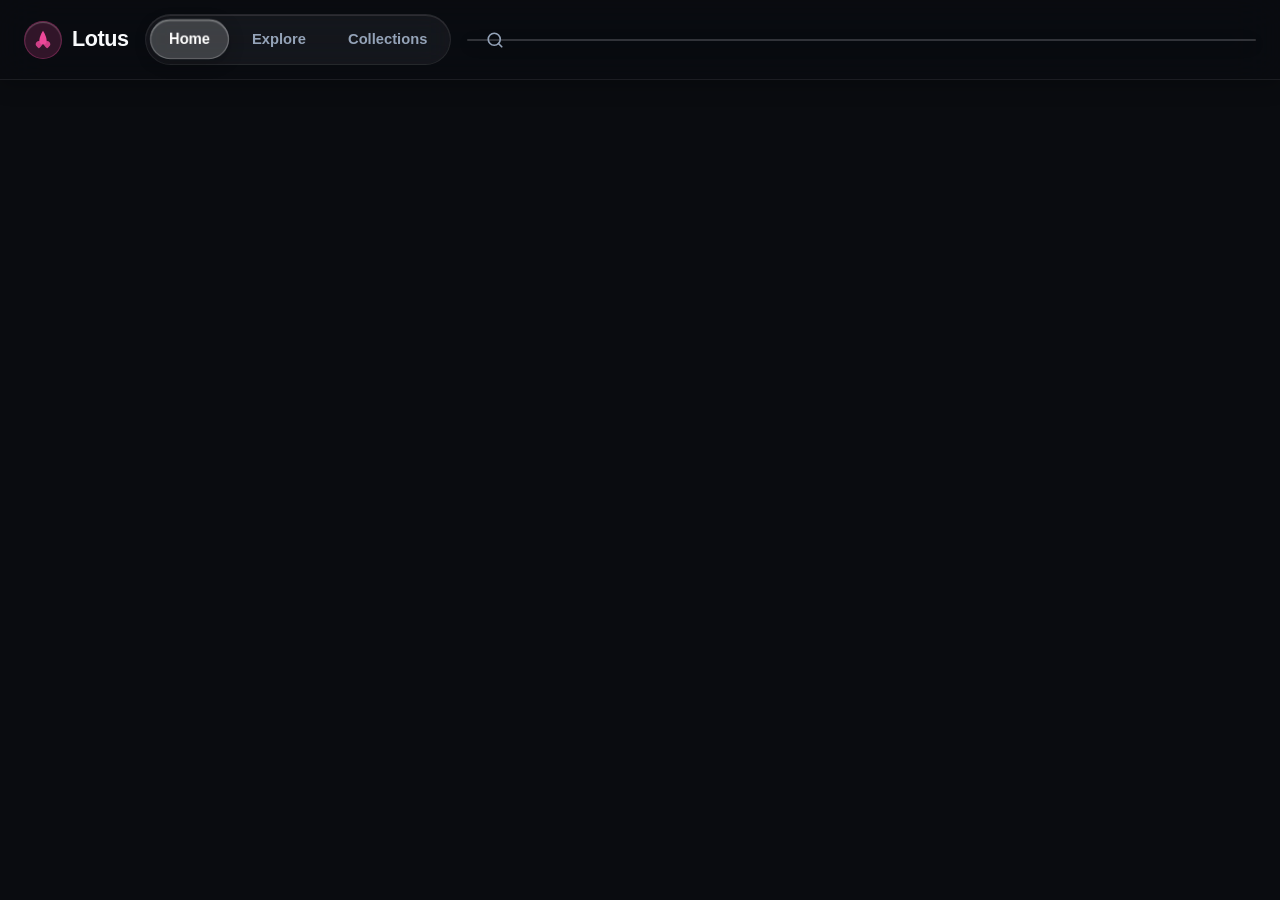
==== index.html @ 2a5dffea "add base HTML markup, head styles, and header navigation" ====
<!DOCTYPE html>
<html lang="en">
<head>
  <meta charset="UTF-8">
  <meta name="viewport" content="width=device-width, initial-scale=1.0">
  <title>Lotus | Discover & Collect Visual Art</title>
  
  <link rel="stylesheet" href="./styles/variables.css">
  <link rel="stylesheet" href="./styles/reset.css">
  <link rel="stylesheet" href="./styles/layout.css">
  <link rel="stylesheet" href="./styles/utilities.css">
  
  <link rel="stylesheet" href="./modules/shared/components/navbar/navbar.component.css">
  <link rel="stylesheet" href="./modules/shared/components/modal/modal.component.css">
  <link rel="stylesheet" href="./modules/shared/components/loader/loader.component.css">
  <link rel="stylesheet" href="./modules/pins/components/pin-card/pin-card.component.css">
  <link rel="stylesheet" href="./modules/pins/components/pin-list/pin-list.component.css">
  <link rel="stylesheet" href="./modules/explore/components/explore-main/explore-main.component.css">
  <link rel="stylesheet" href="./modules/search/components/search-bar/search-bar.component.css">
  <link rel="stylesheet" href="./modules/search/components/tag-filter/tag-filter.component.css">

  <link rel="icon" type="image/svg+xml" href="data:image/svg+xml,%3Csvg xmlns='http://www.w3.org/2000/svg' viewBox='0 0 24 24' fill='%23ec4899'%3E%3Cpath d='M12 2C12 2 8 8 8 13C8 15.2091 9.79086 17 12 17C14.2091 17 16 15.2091 16 13C16 8 12 2 12 2Z'/%3E%3Cpath d='M7.5 13C5.567 13 4 14.567 4 16.5C4 18.433 7.5 21 7.5 21C7.5 21 11 18.433 11 16.5C11 14.567 9.433 13 7.5 13Z' fill-opacity='0.8'/%3E%3Cpath d='M16.5 13C14.567 13 13 14.567 13 16.5C13 18.433 16.5 21 16.5 21C16.5 21 20 18.433 20 16.5C20 14.567 18.433 13 16.5 13Z' fill-opacity='0.8'/%3E%3C/svg%3E">
</head>
<body>
  <div class="app-container">
    <header class="header">
      <a class="brand-wrapper" href="#" id="brand-link">
        <div class="brand-icon">
          <svg width="22" height="22" viewBox="0 0 24 24" fill="currentColor">
            <path d="M12 2C12 2 8 8 8 13C8 15.2091 9.79086 17 12 17C14.2091 17 16 15.2091 16 13C16 8 12 2 12 2Z"/>
            <path d="M7.5 13C5.567 13 4 14.567 4 16.5C4 18.433 7.5 21 7.5 21C7.5 21 11 18.433 11 16.5C11 14.567 9.433 13 7.5 13Z" opacity="0.85"/>
            <path d="M16.5 13C14.567 13 13 14.567 13 16.5C13 18.433 16.5 21 16.5 21C16.5 21 20 18.433 20 16.5C20 14.567 18.433 13 16.5 13Z" opacity="0.85"/>
          </svg>
        </div>
        <span class="brand-name">Lotus</span>
      </a>

      <nav class="nav-links" id="main-nav">
        <button class="nav-btn active" type="button" data-route="" title="Home">
          <svg class="nav-icon" width="20" height="20" viewBox="0 0 24 24" fill="currentColor">
            <path d="M10 20v-6h4v6h5v-8h3L12 3 2 12h3v8z"/>
          </svg>
          <span class="nav-label">Home</span>
        </button>
        <button class="nav-btn" type="button" data-route="explore" title="Explore">
          <svg class="nav-icon" width="20" height="20" viewBox="0 0 24 24" fill="none" stroke="currentColor" stroke-width="2.2" stroke-linecap="round" stroke-linejoin="round">
            <circle cx="12" cy="12" r="10"></circle>
            <polygon points="16.24 7.76 14.12 14.12 7.76 16.24 9.88 9.88 16.24 7.76"></polygon>
          </svg>
          <span class="nav-label">Explore</span>
        </button>
        <button class="nav-btn" type="button" data-route="saved" title="Collections">
          <svg class="nav-icon" width="20" height="20" viewBox="0 0 24 24" fill="none" stroke="currentColor" stroke-width="2.2" stroke-linecap="round" stroke-linejoin="round">
            <path d="M19 21l-7-5-7 5V5a2 2 0 0 1 2-2h10a2 2 0 0 1 2 2z"></path>
          </svg>
          <span class="nav-label">Collections</span>
        </button>
      </nav>

      <div class="search-container">
        <span class="search-icon">
          <svg width="18" height="18" viewBox="0 0 24 24" fill="none" stroke="currentColor" stroke-width="2.2" stroke-linecap="round" stroke-linejoin="round">
            <circle cx="11" cy="11" r="8"></circle>
            <line x1="21" y1="21" x2="16.65" y2="16.65"></line>
          </svg>
  </main>
</body>
</html>
---- styles/variables.css ----
:root {
  --bg-primary: #0a0c10;
  --bg-surface: rgba(24, 27, 34, 0.65);
  --bg-surface-hover: rgba(36, 40, 52, 0.8);
  --bg-card: rgba(255, 255, 255, 0.05);
  --bg-input: rgba(255, 255, 255, 0.07);
  --text-primary: #f8fafc;
  --text-secondary: #94a3b8;
  --text-muted: #64748b;
  --brand-lotus: #ec4899;
  --brand-lotus-hover: #db2777;
  --brand-lotus-light: rgba(236, 72, 153, 0.18);
  --border-subtle: rgba(255, 255, 255, 0.1);
  --success: #10b981;
  --radius-sm: 10px;
  --radius-md: 18px;
  --radius-lg: 26px;
  --radius-full: 9999px;
  --font-family: -apple-system, BlinkMacSystemFont, "SF Pro Display", "SF Pro Text", "Helvetica Neue", Helvetica, Arial, sans-serif;
  --transition-fast: 200ms cubic-bezier(0.25, 1, 0.5, 1);
  --header-height: 80px;

  --ease-spring: cubic-bezier(0.34, 1.56, 0.64, 1);
  --ease-spring-soft: cubic-bezier(0.25, 1, 0.3, 1);
  --ease-press: cubic-bezier(0.4, 0, 0.2, 1);
  --transition-spring: 360ms cubic-bezier(0.34, 1.56, 0.64, 1);
  --transition-spring-fast: 260ms cubic-bezier(0.34, 1.56, 0.64, 1);
  --transition-press: 110ms cubic-bezier(0.4, 0, 0.2, 1);

  --glass-bg: rgba(22, 25, 34, 0.68);
  --glass-bg-hover: rgba(35, 40, 54, 0.82);
  --glass-border: 1px solid rgba(255, 255, 255, 0.12);
  --glass-border-subtle: 1px solid rgba(255, 255, 255, 0.07);
  --glass-shine: inset 0 1px 1px 0 rgba(255, 255, 255, 0.22);
  --glass-shadow: 0 12px 36px rgba(0, 0, 0, 0.45);
  --glass-blur: blur(24px) saturate(190%);
  --glass-blur-sm: blur(14px) saturate(160%);
}

@keyframes bubble-pop {
  0% {
    transform: scale(0.92);
  }
  55% {
    transform: scale(1.07);
  }
  100% {
    transform: scale(1);
  }
}
---- styles/layout.css ----
.app-container {
  min-height: 100vh;
  display: flex;
  flex-direction: column;
}

.header {
  position: sticky;
  top: 0;
  z-index: 50;
  height: var(--header-height);
  background: rgba(10, 12, 16, 0.72);
  backdrop-filter: var(--glass-blur);
  -webkit-backdrop-filter: var(--glass-blur);
  border-bottom: 1px solid rgba(255, 255, 255, 0.08);
  box-shadow: 0 4px 20px rgba(0, 0, 0, 0.25);
  display: flex;
  align-items: center;
  justify-content: space-between;
  padding: 0 24px;
  gap: 16px;
}

.main-content {
  flex: 1;
  padding: 0 24px 60px;
  max-width: 1920px;
  width: 100%;
  margin: 0 auto;
}

.pins-masonry {
  display: flex;
  gap: 16px;
  align-items: flex-start;
  width: 100%;
}

.pins-col {
  flex: 1;
  display: flex;
  flex-direction: column;
  gap: 16px;
  min-width: 0;
}

@media (max-width: 900px) {
  .pins-masonry {
    gap: 12px;
  }
  .pins-col {
    gap: 12px;
  }
}

@media (max-width: 768px) {
  .header {
    backdrop-filter: none;
    -webkit-backdrop-filter: none;
    background: rgba(10, 12, 16, 0.95);
  }
}

@media (max-width: 640px) {
  .header {
    padding: 0 12px;
    gap: 8px;
    height: 54px;
  }
  .main-content {
    padding: 0 8px 95px;
  }
  .pins-masonry {
    gap: 8px;
  }
  .pins-col {
    gap: 8px;
  }
}
---- styles/utilities.css ----
.d-none {
  display: none !important;
}

.d-flex {
  display: flex !important;
}

.flex-col {
  flex-direction: column !important;
}

.align-center {
  align-items: center !important;
}

.justify-center {
  justify-content: center !important;
}

.justify-between {
  justify-content: space-between !important;
}

.w-full {
  width: 100% !important;
}

.text-center {
  text-align: center !important;
}

.text-muted {
  color: var(--text-muted) !important;
}

.text-secondary {
  color: var(--text-secondary) !important;
}

.text-brand {
  color: var(--brand-lotus) !important;
}

.mt-4 {
  margin-top: 16px !important;
}

.visually-hidden {
  position: fixed !important;
  top: 0 !important;
  left: 0 !important;
  width: 2em !important;
  height: 2em !important;
  padding: 0 !important;
  border: none !important;
  outline: none !important;
  box-shadow: none !important;
  background: transparent !important;
  opacity: 0.01 !important;
  pointer-events: none !important;
}

.btn-primary {
  background: linear-gradient(180deg, rgba(236, 72, 153, 0.95) 0%, rgba(219, 39, 119, 0.9) 100%);
  color: #ffffff;
  border-radius: var(--radius-full);
  padding: 10px 24px;
  font-size: 0.95rem;
  font-weight: 700;
  border: 1px solid rgba(255, 255, 255, 0.35);
  box-shadow: inset 0 1px 1px 0 rgba(255, 255, 255, 0.45), 0 4px 16px rgba(236, 72, 153, 0.35);
  cursor: pointer;
  display: inline-flex;
  align-items: center;
  justify-content: center;
  will-change: transform;
  transition: background var(--transition-fast), transform var(--transition-spring), box-shadow var(--transition-fast);
}

.btn-primary:hover {
  background: linear-gradient(180deg, rgba(244, 114, 182, 0.98) 0%, rgba(236, 72, 153, 0.95) 100%);
  transform: scale(1.04);
  box-shadow: inset 0 1px 1px 0 rgba(255, 255, 255, 0.55), 0 6px 22px rgba(236, 72, 153, 0.45);
}

.btn-primary:active {
  transform: scale(0.92);
  transition: transform var(--transition-press);
}

button,
a,
input,
select,
textarea,
[role="button"],
.pin-card,
.btn,
.modal-action-btn,
.modal-tag-chip,
.category-chip,
.navbar-tab,
.explore-board-card,
.explore-popular-card,
.modal-related-card,
.modal-load-more-btn {
  -webkit-tap-highlight-color: transparent !important;
  outline: none !important;
  -webkit-touch-callout: none;
}
---- modules/shared/components/navbar/navbar.component.css ----
.brand-wrapper {
  display: flex;
  align-items: center;
  gap: 10px;
  text-decoration: none;
  cursor: pointer;
  flex-shrink: 0;
}

.brand-icon {
  width: 38px;
  height: 38px;
  display: flex;
  align-items: center;
  justify-content: center;
  border-radius: var(--radius-full);
  background: rgba(236, 72, 153, 0.18);
  color: var(--brand-lotus);
  border: 1px solid rgba(236, 72, 153, 0.3);
  box-shadow: inset 0 1px 1px rgba(255, 255, 255, 0.25);
  transition: transform var(--transition-fast);
}

.brand-wrapper:hover .brand-icon {
  transform: scale(1.08);
}

.brand-wrapper:active .brand-icon {
  transform: scale(0.92);
  transition: transform var(--transition-press);
}

.brand-name {
  font-size: 1.35rem;
  font-weight: 700;
  letter-spacing: -0.02em;
  color: var(--text-primary);
}

.nav-links {
  display: flex;
  align-items: center;
  gap: 4px;
  background: rgba(255, 255, 255, 0.05);
  backdrop-filter: var(--glass-blur-sm);
  -webkit-backdrop-filter: var(--glass-blur-sm);
  border: var(--glass-border-subtle);
  border-radius: var(--radius-full);
  padding: 4px;
  box-shadow: inset 0 1px 0 rgba(255, 255, 255, 0.1);
}

.nav-btn {
  display: inline-flex;
  align-items: center;
  gap: 8px;
  color: var(--text-secondary);
  padding: 8px 18px;
  font-size: 0.92rem;
  font-weight: 600;
  border-radius: var(--radius-full);
  border: 1px solid transparent;
  background: transparent;
  cursor: pointer;
  will-change: transform;
  transition: background-color var(--transition-fast), color var(--transition-fast), border-color var(--transition-fast), box-shadow var(--transition-fast), transform var(--transition-spring);
}

.nav-icon {
  display: none;
}

.nav-btn:hover {
  background: rgba(255, 255, 255, 0.09);
  color: var(--text-primary);
  border-color: rgba(255, 255, 255, 0.12);
  transform: scale(1.04);
}

.nav-btn:active {
  transform: scale(0.92);
  transition: transform var(--transition-press);
}

.nav-btn.active {
  background: rgba(255, 255, 255, 0.18);
  color: #ffffff;
  border: 1px solid rgba(255, 255, 255, 0.28);
  box-shadow: inset 0 1px 1px 0 rgba(255, 255, 255, 0.35), 0 4px 16px rgba(0, 0, 0, 0.25);
  animation: bubble-pop 320ms var(--ease-spring);
}

@media (max-width: 768px) {
  .brand-name {
    display: none;
  }
  .brand-icon {
    width: 34px;
    height: 34px;
  }
  .nav-links {
    position: fixed;
    bottom: 18px;
    left: 50%;
    transform: translateX(-50%);
    background: rgba(18, 20, 27, 0.72);
    backdrop-filter: blur(24px) saturate(190%);
    -webkit-backdrop-filter: blur(24px) saturate(190%);
    border: 1px solid rgba(255, 255, 255, 0.16);
    border-radius: var(--radius-full);
    padding: 6px 10px;
    gap: 6px;
    z-index: 80;
    box-shadow: 0 16px 40px rgba(0, 0, 0, 0.6), inset 0 1px 0 rgba(255, 255, 255, 0.25);
  }
  .nav-btn {
    flex-direction: column;
    padding: 6px 14px;
    font-size: 0.68rem;
    font-weight: 600;
    gap: 3px;
    border-radius: var(--radius-full);
    color: var(--text-secondary);
    min-width: 62px;
  }
  .nav-btn:hover {
    transform: none;
  }
  .nav-btn:active {
    transform: scale(0.90);
    transition: transform var(--transition-press);
  }
  .nav-btn.active {
    background: linear-gradient(135deg, rgba(236, 72, 153, 0.95), rgba(219, 39, 119, 0.9));
    color: #ffffff;
    border: 1px solid rgba(255, 255, 255, 0.35);
    box-shadow: inset 0 1px 1px rgba(255, 255, 255, 0.4), 0 4px 14px rgba(236, 72, 153, 0.35);
    animation: bubble-pop 320ms var(--ease-spring);
  }
  .nav-icon {
    display: block;
    width: 18px;
    height: 18px;
  }
}
---- modules/shared/components/modal/modal.component.css ----
body.modal-open {
  overflow: hidden;
}

.modal-backdrop {
  position: fixed;
  inset: 0;
  background-color: rgba(0, 0, 0, 0.86);
  z-index: 100;
  display: none;
  overflow-y: auto;
  -webkit-overflow-scrolling: touch;
  padding: 48px 24px 80px;
  opacity: 0;
  transition: opacity var(--transition-fast);
}

.modal-backdrop.open {
  display: flex;
  flex-direction: column;
  align-items: center;
  justify-content: flex-start;
  scroll-behavior: smooth;
  opacity: 1;
}

.modal-backdrop::-webkit-scrollbar {
  width: 10px;
}

.modal-backdrop::-webkit-scrollbar-track {
  background: rgba(0, 0, 0, 0.5);
}

.modal-backdrop::-webkit-scrollbar-thumb {
  background: rgba(255, 255, 255, 0.22);
  border-radius: 5px;
}

.modal-backdrop::-webkit-scrollbar-thumb:hover {
  background: rgba(255, 255, 255, 0.38);
}

.modal-close-btn {
  position: fixed;
  top: 24px;
  right: 28px;
  width: 44px;
  height: 44px;
  border-radius: var(--radius-full);
  background: rgba(22, 24, 30, 0.65);
  backdrop-filter: blur(20px) saturate(190%);
  -webkit-backdrop-filter: blur(20px) saturate(190%);
  color: #ffffff;
  border: 1px solid rgba(255, 255, 255, 0.18);
  box-shadow: inset 0 1px 1px rgba(255, 255, 255, 0.28), 0 8px 24px rgba(0, 0, 0, 0.45);
  display: flex;
  align-items: center;
  justify-content: center;
  z-index: 200;
  cursor: pointer;
  will-change: transform;
  transition: background-color var(--transition-fast), transform var(--transition-spring), border-color var(--transition-fast);
}

.modal-close-btn:hover {
  background: rgba(36, 40, 52, 0.85);
  border-color: rgba(255, 255, 255, 0.32);
  transform: scale(1.10);
}

.modal-close-btn:active {
  transform: scale(0.88);
  transition: transform var(--transition-press);
}

.modal-content-wrap {
  width: min(1040px, 100%);
  display: flex;
  flex-direction: column;
  align-items: center;
  position: relative;
  margin: 0 auto;
  flex-shrink: 0;
}

.modal-container {
  background: rgba(18, 20, 26, 0.78);
  backdrop-filter: blur(32px) saturate(190%);
  -webkit-backdrop-filter: blur(32px) saturate(190%);
  border: 1px solid rgba(255, 255, 255, 0.14);
  border-radius: 32px;
  width: 100%;
  height: auto;
  min-height: 560px;
  display: flex;
  flex-direction: row;
  overflow: hidden;
  position: relative;
  flex-shrink: 0;
  box-shadow: 0 30px 80px rgba(0, 0, 0, 0.65), inset 0 1px 1px rgba(255, 255, 255, 0.2);
  transform: scale(0.98);
  transition: transform var(--transition-fast);
}

.modal-backdrop.open .modal-container {
  transform: scale(1);
}

.modal-media-col {
  flex: 1;
  min-width: 0;
  min-height: 560px;
  height: auto;
  align-self: stretch;
  background-color: #0b0c0e;
  display: flex;
  align-items: center;
  justify-content: center;
  padding: 24px;
  position: relative;
  overflow: hidden;
}

.modal-image {
  max-width: 100%;
  max-height: 78vh;
  width: auto;
  height: auto;
  object-fit: contain;
  border-radius: var(--radius-sm);
  display: block;
}

.modal-info-col {
  width: 440px;
  flex-shrink: 0;
  height: auto;
  padding: 32px 28px;
  display: flex;
  flex-direction: column;
  overflow: visible;
  scrollbar-width: none;
  -ms-overflow-style: none;
  gap: 20px;
  background-color: transparent;
}

.modal-info-col::-webkit-scrollbar {
  display: none;
  width: 0;
  height: 0;
}

.modal-top-actions {
  display: flex;
  align-items: center;
  justify-content: space-between;
}

.modal-icon-group {
  display: flex;
  align-items: center;
  gap: 10px;
}

.modal-action-btn {
  background: rgba(255, 255, 255, 0.08);
  color: var(--text-primary);
  width: 44px;
  height: 44px;
  border-radius: var(--radius-full);
  display: flex;
  align-items: center;
  justify-content: center;
  border: 1px solid rgba(255, 255, 255, 0.16);
  box-shadow: inset 0 1px 1px rgba(255, 255, 255, 0.22), 0 4px 12px rgba(0, 0, 0, 0.25);
  cursor: pointer;
  will-change: transform;
  transition: background-color var(--transition-fast), border-color var(--transition-fast), transform var(--transition-spring);
}

.modal-action-btn:hover {
  background: rgba(255, 255, 255, 0.18);
  border-color: rgba(255, 255, 255, 0.32);
  transform: scale(1.08);
}

.modal-action-btn:active {
  transform: scale(0.88);
  transition: transform var(--transition-press);
}

.modal-action-btn.is-loading {
  opacity: 0.6;
  pointer-events: none;
}

.modal-save-btn {
  background: linear-gradient(180deg, rgba(236, 72, 153, 0.95) 0%, rgba(219, 39, 119, 0.9) 100%);
  color: #ffffff;
  border: 1px solid rgba(255, 255, 255, 0.38);
  border-radius: var(--radius-full);
  padding: 10px 24px;
  font-size: 0.95rem;
  font-weight: 700;
  box-shadow: inset 0 1px 1px 0 rgba(255, 255, 255, 0.5), 0 4px 16px rgba(236, 72, 153, 0.38);
  cursor: pointer;
  will-change: transform;
  transition: background var(--transition-fast), transform var(--transition-spring), box-shadow var(--transition-fast);
}

.modal-save-btn:hover {
  background: linear-gradient(180deg, rgba(244, 114, 182, 0.98) 0%, rgba(236, 72, 153, 0.95) 100%);
  transform: scale(1.05);
  box-shadow: inset 0 1px 1px 0 rgba(255, 255, 255, 0.6), 0 6px 22px rgba(236, 72, 153, 0.48);
}

.modal-save-btn:active {
  transform: scale(0.92);
  transition: transform var(--transition-press);
}

.modal-save-btn.is-saved {
  background: linear-gradient(180deg, rgba(16, 185, 129, 0.9) 0%, rgba(5, 150, 105, 0.85) 100%);
  border-color: rgba(255, 255, 255, 0.35);
  box-shadow: inset 0 1px 1px rgba(255, 255, 255, 0.45), 0 4px 14px rgba(16, 185, 129, 0.35);
  animation: bubble-pop 320ms var(--ease-spring);
}

.modal-save-btn.is-saved:hover {
  background: linear-gradient(180deg, rgba(16, 185, 129, 0.95) 0%, rgba(5, 150, 105, 0.9) 100%);
  transform: scale(1.05);
}

.modal-author-platform {
  font-size: 0.8rem;
}

.modal-title {
  font-size: 1.4rem;
  font-weight: 700;
  color: var(--text-primary);
  line-height: 1.3;
}

.modal-author-row {
  display: flex;
  align-items: center;
  gap: 12px;
}

.modal-author-avatar {
  width: 44px;
  height: 44px;
  border-radius: var(--radius-full);
  background-color: var(--bg-input);
  display: flex;
  align-items: center;
  justify-content: center;
  font-weight: 700;
  color: var(--brand-lotus);
}

.modal-author-name {
  font-size: 0.95rem;
  font-weight: 600;
}

.modal-meta-grid {
  display: grid;
  grid-template-columns: 1fr 1fr;
  gap: 12px;
  background: rgba(255, 255, 255, 0.05);
  border: 1px solid rgba(255, 255, 255, 0.1);
  box-shadow: inset 0 1px 0 rgba(255, 255, 255, 0.12);
  padding: 14px 18px;
  border-radius: 18px;
}

.modal-meta-item {
  font-size: 0.8rem;
  color: var(--text-secondary);
}

.modal-meta-item strong {
  display: block;
  font-size: 0.88rem;
  color: var(--text-primary);
  margin-top: 2px;
}

.modal-tags-container {
  display: flex;
  flex-direction: column;
  gap: 8px;
}

.modal-tags-label {
  font-size: 0.85rem;
  font-weight: 600;
  color: var(--text-secondary);
  text-transform: uppercase;
  letter-spacing: 0.04em;
}

.modal-tags-list {
  display: flex;
  flex-wrap: wrap;
  gap: 6px;
}

.modal-tag-chip {
  background: rgba(255, 255, 255, 0.06);
  color: var(--text-primary);
  border: 1px solid rgba(255, 255, 255, 0.12);
  box-shadow: inset 0 1px 0 rgba(255, 255, 255, 0.16);
  border-radius: var(--radius-full);
  padding: 5px 14px;
  font-size: 0.78rem;
  font-weight: 500;
  cursor: pointer;
  will-change: transform;
  transition: background-color var(--transition-fast), border-color var(--transition-fast), transform var(--transition-spring), box-shadow var(--transition-fast);
}

.modal-tag-chip:hover {
  background: linear-gradient(135deg, rgba(236, 72, 153, 0.9), rgba(219, 39, 119, 0.85));
  color: #ffffff;
  border-color: rgba(255, 255, 255, 0.35);
  box-shadow: inset 0 1px 1px rgba(255, 255, 255, 0.4), 0 4px 14px rgba(236, 72, 153, 0.35);
  transform: translateY(-1px) scale(1.05);
}

.modal-tag-chip:active {
  transform: scale(0.91);
  transition: transform var(--transition-press);
}

.modal-scroll-cue {
  position: relative;
  display: inline-flex;
  align-items: center;
  gap: 8px;
  margin-top: 10px;
  margin-bottom: 20px;
  padding: 11px 26px;
  background: rgba(255, 255, 255, 0.08);
  color: #ffffff;
  border: 1px solid rgba(255, 255, 255, 0.18);
  border-radius: var(--radius-full);
  font-size: 0.9rem;
  font-weight: 600;
  cursor: pointer;
  box-shadow: inset 0 1px 1px rgba(255, 255, 255, 0.25), 0 8px 24px rgba(0, 0, 0, 0.35);
  opacity: 1;
  transform: translateY(0);
  will-change: transform, opacity;
  transition: opacity 320ms ease, transform 320ms cubic-bezier(0.2, 0.8, 0.2, 1), background-color var(--transition-fast), border-color var(--transition-fast), box-shadow var(--transition-fast);
  z-index: 25;
}

.modal-scroll-cue:hover {
  background: rgba(255, 255, 255, 0.16);
  border-color: rgba(255, 255, 255, 0.3);
  transform: translateY(-2px) scale(1.03);
  box-shadow: inset 0 1px 1px rgba(255, 255, 255, 0.35), 0 10px 28px rgba(0, 0, 0, 0.45);
}

.modal-scroll-cue:active {
  transform: translateY(0) scale(0.94);
  transition: transform var(--transition-press);
}

.modal-scroll-cue svg {
  color: var(--brand-lotus);
  transition: transform var(--transition-fast);
}

.modal-scroll-cue:hover svg {
  transform: translateY(3px);
}

.modal-scroll-cue.hide {
  opacity: 0;
  transform: translateY(8px) scale(0.96);
  pointer-events: none;
}

.modal-divider {
  display: none;
}

.modal-related-section {
  width: 100%;
  margin-top: 16px;
  display: flex;
  flex-direction: column;
  align-items: flex-start;
  padding-bottom: 24px;
}

.modal-related-title {
  font-size: 1.4rem;
  font-weight: 700;
  color: var(--text-primary);
  margin-bottom: 20px;
  text-align: left;
  width: 100%;
  padding: 0 4px;
  letter-spacing: -0.01em;
}

.modal-related-grid {
  display: flex;
  gap: 16px;
  align-items: flex-start;
  width: 100%;
}

.modal-related-col {
  flex: 1;
  display: flex;
  flex-direction: column;
  gap: 16px;
  min-width: 0;
}

.modal-related-card {
  display: block;
  width: 100%;
  border-radius: 16px;
  overflow: hidden;
  background-color: #171922;
  cursor: pointer;
  position: relative;
  border: 1px solid var(--border-subtle);
  transition: transform var(--transition-fast);
}

.modal-related-card:hover {
  transform: scale(1.02);
}

.modal-related-img {
  width: 100%;
  height: 100%;
  object-fit: cover;
  display: block;
  opacity: 0;
  transition: opacity var(--transition-fast);
}

.modal-related-img.loaded {
  opacity: 1;
}

.modal-related-loader {
  display: flex;
  align-items: center;
  justify-content: center;
  padding: 32px 0 24px;
  width: 100%;
}

.modal-related-loader .spinner {
  width: 32px;
  height: 32px;
  border-width: 3px;
}

.modal-related-sentinel {
  width: 100%;
  height: 40px;
  pointer-events: none;
}

.toast-notification {
  position: fixed;
  bottom: 84px;
  left: 50%;
  transform: translateX(-50%) translateY(20px);
  background-color: rgba(22, 24, 29, 0.95);
  color: #ffffff;
  border: 1px solid var(--border-subtle);
  border-radius: var(--radius-full);
  padding: 10px 20px;
  font-size: 0.88rem;
  font-weight: 600;
  box-shadow: 0 8px 24px rgba(0, 0, 0, 0.5);
  z-index: 9999;
  opacity: 0;
  pointer-events: none;
  transition: opacity 0.2s ease, transform 0.2s ease;
  backdrop-filter: blur(8px);
}

.toast-notification.show {
  opacity: 1;
  transform: translateX(-50%) translateY(0);
}

@media (min-width: 769px) {
  .toast-notification {
    bottom: 32px;
  }
}

@media (min-width: 769px) and (max-width: 1024px) {
  .modal-backdrop {
    padding: 32px 16px 64px;
  }
  .modal-content-wrap {
    width: 100%;
  }
  .modal-container {
    width: 100%;
    height: auto;
    min-height: 500px;
    border-radius: 24px;
  }
  .modal-media-col {
    padding: 16px;
    min-height: 500px;
    height: auto;
    align-self: stretch;
  }
  .modal-info-col {
    width: 360px;
    height: auto;
    overflow: visible;
    padding: 24px 20px;
    gap: 16px;
  }
  .modal-related-grid {
    gap: 12px;
  }
  .modal-related-col {
    gap: 12px;
  }
}

@media (max-width: 768px) {
  .modal-backdrop {
    padding: 0;
    background: radial-gradient(120% 80% at 50% 0%, rgba(28, 34, 48, 0.94) 0%, rgba(12, 14, 19, 0.98) 60%, #08090d 100%);
    backdrop-filter: blur(28px) saturate(180%);
    -webkit-backdrop-filter: blur(28px) saturate(180%);
    overflow-y: auto;
    -webkit-overflow-scrolling: touch;
    scrollbar-width: none;
    -ms-overflow-style: none;
  }
  .modal-backdrop::-webkit-scrollbar {
    display: none;
    width: 0;
    height: 0;
  }
  .modal-backdrop.open {
    display: block;
    scroll-behavior: auto;
  }
  .modal-close-btn {
    position: fixed;
    top: 14px;
    left: 14px;
    right: auto;
    width: 42px;
    height: 42px;
    background: rgba(22, 25, 34, 0.72);
    color: #ffffff;
    border: 1px solid rgba(255, 255, 255, 0.22);
    backdrop-filter: blur(20px) saturate(180%);
    -webkit-backdrop-filter: blur(20px) saturate(180%);
    border-radius: var(--radius-full);
    z-index: 250;
    box-shadow: inset 0 1px 1px rgba(255, 255, 255, 0.28), 0 8px 24px rgba(0, 0, 0, 0.5);
  }
  .modal-content-wrap {
    width: 100%;
    margin: 0;
  }
  .modal-container {
    width: 100%;
    min-height: auto;
    height: auto;
    max-height: none;
    border-radius: 0;
    border: none;
    border-bottom: 1px solid rgba(255, 255, 255, 0.12);
    flex-direction: column;
    overflow: visible;
    background: rgba(18, 21, 28, 0.78);
    backdrop-filter: blur(24px) saturate(190%);
    -webkit-backdrop-filter: blur(24px) saturate(190%);
    box-shadow: 0 12px 36px rgba(0, 0, 0, 0.45), inset 0 1px 0 rgba(255, 255, 255, 0.16);
    transform: none;
  }
  .modal-backdrop.open .modal-container {
    transform: none;
  }
  .toast-notification {
    backdrop-filter: none;
    -webkit-backdrop-filter: none;
    background-color: rgba(22, 24, 29, 0.98);
  }
  .modal-media-col {
    width: 100%;
    padding: 0;
    background-color: #0b0c0e;
    border-bottom: 1px solid rgba(255, 255, 255, 0.08);
    height: auto;
    max-height: 70vh;
    min-height: 0;
    display: flex;
    align-items: center;
    justify-content: center;
    overflow: hidden;
    touch-action: pan-y;
  }
  .modal-image {
    width: 100%;
    height: auto;
    max-height: 70vh;
    display: block;
    object-fit: contain;
    border-radius: 0;
    touch-action: pan-y;
    -webkit-user-drag: none;
    user-select: none;
    -webkit-user-select: none;
    pointer-events: auto;
  }
  .modal-info-col {
    width: 100%;
    height: auto;
    padding: 16px 16px 8px;
    gap: 14px;
    overflow: visible;
    scrollbar-width: none;
    -ms-overflow-style: none;
    background-color: transparent;
  }
  .modal-info-col::-webkit-scrollbar {
    display: none;
    width: 0;
    height: 0;
  }
  .modal-top-actions {
    padding-right: 0;
    width: 100%;
  }
  .modal-action-btn {
    width: 40px;
    height: 40px;
  }
  .modal-save-btn {
    padding: 10px 22px;
    font-size: 0.92rem;
  }
  .modal-meta-grid {
    padding: 12px 16px;
    gap: 10px;
    background: rgba(255, 255, 255, 0.05);
    border: 1px solid rgba(255, 255, 255, 0.12);
    box-shadow: inset 0 1px 0 rgba(255, 255, 255, 0.16), 0 4px 16px rgba(0, 0, 0, 0.25);
    border-radius: 18px;
  }
  .modal-tags-list {
    gap: 6px;
  }
  .modal-tag-chip {
    font-size: 0.74rem;
    padding: 5px 12px;
    background: rgba(255, 255, 255, 0.07);
    border: 1px solid rgba(255, 255, 255, 0.14);
    box-shadow: inset 0 1px 0 rgba(255, 255, 255, 0.18);
  }
  .modal-scroll-cue {
    display: none;
  }
  .modal-divider {
    display: block;
    width: calc(100% - 32px);
    height: 1px;
    margin: 8px auto 14px;
    background: linear-gradient(90deg, transparent, rgba(255, 255, 255, 0.2) 15%, rgba(255, 255, 255, 0.2) 85%, transparent);
    box-shadow: 0 1px 2px rgba(0, 0, 0, 0.4);
  }
  .modal-related-section {
    width: 100%;
    margin-top: 0;
    padding: 0 12px 96px;
  }
  .modal-related-title {
    font-size: 1.15rem;
    text-align: left;
    padding: 0 4px;
    margin-bottom: 12px;
  }
  .modal-related-grid {
    gap: 8px;
  }
  .modal-related-col {
    gap: 8px;
  }
  .modal-related-card {
    border-radius: 12px;
  }
}
---- modules/shared/components/loader/loader.component.css ----
.loading-indicator {
  display: flex;
  flex-direction: column;
  align-items: center;
  justify-content: center;
  padding: 40px 0;
  gap: 12px;
}

.spinner {
  width: 36px;
  height: 36px;
  border: 3px solid var(--border-subtle);
  border-top-color: var(--brand-lotus);
  border-radius: 50%;
  animation: spin 0.8s linear infinite;
}

@keyframes spin {
  to {
    transform: rotate(360deg);
  }
}

.loading-text {
  font-size: 0.88rem;
  color: var(--text-secondary);
}

.end-indicator {
  display: flex;
  align-items: center;
  justify-content: center;
  padding: 40px 0 20px;
  color: var(--text-muted);
  font-size: 0.9rem;
  font-weight: 500;
}

.scroll-sentinel {
  width: 100%;
  height: 20px;
  pointer-events: none;
}

.empty-state {
  display: none;
  flex-direction: column;
  align-items: center;
  justify-content: center;
  padding: 80px 20px;
  text-align: center;
  gap: 12px;
}

.empty-state.visible {
  display: flex;
}

.empty-icon {
  width: 64px;
  height: 64px;
  color: var(--text-muted);
}

.empty-title {
  font-size: 1.25rem;
  font-weight: 700;
}

.empty-desc {
  font-size: 0.95rem;
  color: var(--text-secondary);
  max-width: 400px;
}
---- modules/pins/components/pin-card/pin-card.component.css ----
.pin-card {
  width: 100%;
  cursor: pointer;
  position: relative;
  background-color: transparent;
  will-change: transform;
  transition: transform var(--transition-spring);
  -webkit-tap-highlight-color: transparent;
}

.pin-card:hover {
  transform: translateY(-2px);
}

.pin-card:active {
  transform: scale(0.98);
  transition: transform var(--transition-press);
}

.pin-media-wrapper {
  position: relative;
  width: 100%;
  border-radius: 20px;
  overflow: hidden;
  background-color: #171922;
  border: 1px solid rgba(255, 255, 255, 0.06);
}

.pin-image {
  width: 100%;
  height: 100%;
  object-fit: cover;
  display: block;
  opacity: 0;
  transform: scale(0.96);
  transition: opacity 200ms cubic-bezier(0.2, 0, 0, 1), transform 220ms cubic-bezier(0.2, 0, 0, 1);
}

.pin-image.loaded {
  opacity: 1;
  transform: scale(1);
}

.pin-card:hover .pin-image.loaded {
  transform: scale(1.02);
}

.pin-overlay {
  position: absolute;
  inset: 0;
  background: linear-gradient(to top, rgba(0, 0, 0, 0.18) 0%, transparent 35%);
  display: flex;
  align-items: flex-end;
  justify-content: flex-end;
  padding: 8px;
  opacity: 0;
  pointer-events: none;
  transition: opacity var(--transition-fast);
}

.pin-card:hover .pin-overlay {
  opacity: 1;
  pointer-events: auto;
}

.pin-action-circle {
  width: 36px;
  height: 36px;
  border-radius: var(--radius-full);
  background: rgba(20, 24, 32, 0.75);
  color: #ffffff;
  border: 1px solid rgba(255, 255, 255, 0.25);
  box-shadow: inset 0 1px 1px rgba(255, 255, 255, 0.35), 0 4px 12px rgba(0, 0, 0, 0.35);
  display: flex;
  align-items: center;
  justify-content: center;
  will-change: transform;
  transition: background-color var(--transition-fast), transform var(--transition-spring), border-color var(--transition-fast);
}

.pin-action-circle:hover {
  background: rgba(35, 42, 56, 0.9);
  border-color: rgba(255, 255, 255, 0.45);
  transform: scale(1.10);
}

.pin-action-circle:active {
  transform: scale(0.88);
  transition: transform var(--transition-press);
}

.pin-meta {
  padding: 7px 2px 4px;
}

.pin-title {
  font-size: 0.88rem;
  font-weight: 600;
  color: var(--text-primary);
  line-height: 1.25;
  margin-bottom: 2px;
  display: -webkit-box;
  -webkit-line-clamp: 2;
  -webkit-box-orient: vertical;
  overflow: hidden;
  word-break: break-word;
}

.pin-author {
  font-size: 0.76rem;
  color: var(--text-secondary);
  white-space: nowrap;
  overflow: hidden;
  text-overflow: ellipsis;
}

@media (max-width: 768px) {
  .pin-card:hover {
    transform: none;
  }
  .pin-card:hover .pin-image {
    transform: none;
  }
  .pin-media-wrapper {
    border-radius: 12px;
  }
  .pin-overlay {
    opacity: 1;
    pointer-events: auto;
    background: transparent;
    padding: 6px;
  }
  .pin-action-circle {
    width: 28px;
    height: 28px;
    background-color: rgba(15, 17, 21, 0.72);
    color: #ffffff;
    border: 1px solid rgba(255, 255, 255, 0.16);
    box-shadow: 0 2px 6px rgba(0, 0, 0, 0.3);
  }
  .pin-meta {
    padding: 5px 2px 2px;
  }
  .pin-title {
    font-size: 0.76rem;
    line-height: 1.2;
    margin-bottom: 2px;
  }
  .pin-author {
    font-size: 0.68rem;
  }
}
---- modules/pins/components/pin-list/pin-list.component.css ----
.pin-list-container {
  width: 100%;
}
---- modules/explore/components/explore-main/explore-main.component.css ----
.explore-container {
  max-width: 1200px;
  margin: 0 auto;
  padding: 20px 0 60px;
  display: flex;
  flex-direction: column;
  gap: 36px;
}

.explore-section-header {
  margin-bottom: 14px;
}

.explore-section-subtitle {
  font-size: 0.82rem;
  font-weight: 600;
  color: var(--text-secondary);
  text-transform: uppercase;
  letter-spacing: 0.05em;
  margin-bottom: 4px;
}

.explore-section-title {
  font-size: 1.45rem;
  font-weight: 700;
  color: var(--text-primary);
  display: flex;
  align-items: center;
  justify-content: space-between;
}

.explore-search-shortcut {
  width: 36px;
  height: 36px;
  border-radius: var(--radius-full);
  background: rgba(255, 255, 255, 0.08);
  border: 1px solid rgba(255, 255, 255, 0.16);
  box-shadow: inset 0 1px 1px rgba(255, 255, 255, 0.22);
  color: var(--text-secondary);
  display: flex;
  align-items: center;
  justify-content: center;
  cursor: pointer;
  will-change: transform;
  transition: background var(--transition-fast), color var(--transition-fast), transform var(--transition-spring), border-color var(--transition-fast);
}

.explore-search-shortcut:hover {
  background: linear-gradient(135deg, rgba(236, 72, 153, 0.95), rgba(219, 39, 119, 0.9));
  color: #ffffff;
  border-color: rgba(255, 255, 255, 0.35);
  box-shadow: inset 0 1px 1px rgba(255, 255, 255, 0.4), 0 4px 14px rgba(236, 72, 153, 0.35);
  transform: scale(1.12);
}

.explore-search-shortcut:active {
  transform: scale(0.88);
  transition: transform var(--transition-press);
}

.boards-grid {
  display: grid;
  grid-template-columns: repeat(auto-fit, minmax(270px, 1fr));
  gap: 16px;
}

.board-card {
  background: rgba(255, 255, 255, 0.04);
  border: 1px solid rgba(255, 255, 255, 0.1);
  box-shadow: inset 0 1px 0 rgba(255, 255, 255, 0.14), 0 8px 24px rgba(0, 0, 0, 0.25);
  border-radius: 20px;
  padding: 10px;
  cursor: pointer;
  will-change: transform;
  transition: transform var(--transition-spring), border-color var(--transition-fast), background var(--transition-fast);
  -webkit-tap-highlight-color: transparent;
}

.board-card:hover {
  transform: translateY(-3px) scale(1.01);
  background: rgba(255, 255, 255, 0.07);
  border-color: rgba(236, 72, 153, 0.45);
}

.board-card:active {
  transform: scale(0.97);
  transition: transform var(--transition-press);
}

.board-collage {
  display: grid;
  grid-template-columns: 2fr 1fr;
  gap: 4px;
  height: 160px;
  border-radius: 12px;
  overflow: hidden;
  margin-bottom: 10px;
}

.board-main-img {
  width: 100%;
  height: 100%;
  object-fit: cover;
  object-position: top center;
}

.board-sub-imgs {
  display: grid;
  grid-template-rows: 1fr 1fr;
  gap: 4px;
  height: 100%;
}

.board-sub-img {
  width: 100%;
  height: 100%;
  object-fit: cover;
  object-position: top center;
}

.board-meta {
  padding: 0 4px;
}

.board-title {
  font-size: 1rem;
  font-weight: 700;
  color: var(--text-primary);
  margin-bottom: 3px;
  overflow: hidden;
  text-overflow: ellipsis;
  white-space: nowrap;
}

.board-author {
  font-size: 0.8rem;
  color: var(--text-secondary);
  display: flex;
  align-items: center;
  gap: 6px;
}

.author-badge {
  display: inline-flex;
  align-items: center;
  justify-content: center;
  width: 15px;
  height: 15px;
  border-radius: 50%;
  background-color: var(--brand-lotus);
  color: #ffffff;
  font-size: 0.65rem;
}

.board-stats {
  font-size: 0.75rem;
  color: var(--text-muted);
  margin-top: 2px;
}

.popular-row {
  display: grid;
  grid-template-columns: repeat(6, 1fr);
  gap: 12px;
  align-items: start;
  cursor: pointer;
}

.popular-thumb-wrapper {
  position: relative;
  width: 100%;
  aspect-ratio: 1 / 1.333;
  border-radius: 16px;
  overflow: hidden;
  background-color: var(--bg-card);
  border: 1px solid var(--border-subtle);
  will-change: transform;
  transition: transform var(--transition-spring), border-color var(--transition-fast);
}

.popular-thumb-wrapper:hover {
  transform: translateY(-3px) scale(1.03);
  border-color: var(--brand-lotus);
}

.popular-thumb-wrapper:active {
  transform: scale(0.94);
  transition: transform var(--transition-press);
}

.popular-thumb {
  width: 100%;
  height: 100%;
  object-fit: cover;
  display: block;
}

.explore-topic-header {
  display: flex;
  align-items: center;
  gap: 14px;
  padding: 12px 0 18px;
  max-width: 1200px;
  margin: 0 auto;
  width: 100%;
}

.explore-back-btn {
  display: inline-flex;
  align-items: center;
  justify-content: center;
  width: 40px;
  height: 40px;
  border-radius: var(--radius-full);
  background: rgba(255, 255, 255, 0.08);
  border: 1px solid rgba(255, 255, 255, 0.16);
  box-shadow: inset 0 1px 1px rgba(255, 255, 255, 0.22), 0 4px 12px rgba(0, 0, 0, 0.25);
  color: var(--text-primary);
  cursor: pointer;
  flex-shrink: 0;
  will-change: transform;
  transition: background-color var(--transition-fast), color var(--transition-fast), transform var(--transition-spring), border-color var(--transition-fast);
}

.explore-back-btn:hover {
  background: rgba(255, 255, 255, 0.16);
  border-color: rgba(255, 255, 255, 0.3);
  transform: scale(1.08);
}

.explore-back-btn:active {
  transform: scale(0.88);
  transition: transform var(--transition-press);
}

.explore-topic-title {
  font-size: 1.35rem;
  font-weight: 700;
  color: var(--text-primary);
}

@media (max-width: 1024px) {
  .explore-container {
    padding: 16px 12px 60px;
    gap: 28px;
  }
  .boards-grid {
    grid-template-columns: repeat(2, 1fr);
    gap: 12px;
  }
  .board-collage {
    height: 150px;
  }
  .popular-row {
    grid-template-columns: repeat(6, 1fr);
    gap: 8px;
  }
}

@media (max-width: 768px) {
  .explore-container {
    padding: 10px 4px 95px;
    gap: 22px;
  }
  .explore-section-subtitle {
    font-size: 0.74rem;
  }
  .explore-section-title {
    font-size: 1.15rem;
  }
  .explore-search-shortcut {
    width: 32px;
    height: 32px;
  }
  .boards-grid {
    display: flex;
    overflow-x: auto;
    scroll-snap-type: x mandatory;
    gap: 10px;
    padding: 0 4px 8px;
    -webkit-overflow-scrolling: touch;
    scrollbar-width: none;
  }
  .boards-grid::-webkit-scrollbar {
    display: none;
  }
  .board-card {
    flex: 0 0 250px;
    max-width: 78vw;
    scroll-snap-align: start;
    padding: 8px;
    border-radius: 14px;
  }
  .board-collage {
    height: 135px;
    gap: 3px;
    border-radius: 10px;
    margin-bottom: 8px;
  }
  .board-title {
    font-size: 0.92rem;
  }
  .board-author {
    font-size: 0.76rem;
  }
  .board-stats {
    font-size: 0.72rem;
  }
  .popular-row {
    grid-template-columns: repeat(4, 1fr);
    gap: 6px;
  }
  .popular-thumb-wrapper {
    border-radius: 8px;
  }
  .popular-thumb-wrapper:nth-child(n+5) {
    display: none;
  }
  .explore-topic-header {
    padding: 8px 6px 14px;
    gap: 10px;
  }
  .explore-back-btn {
    width: 34px;
    height: 34px;
  }
  .explore-topic-title {
    font-size: 1.1rem;
  }
}
---- modules/search/components/search-bar/search-bar.component.css ----
.search-container {
  flex: 1;
  max-width: 820px;
  position: relative;
  display: flex;
  align-items: center;
  background: rgba(255, 255, 255, 0.06);
  backdrop-filter: var(--glass-blur-sm);
  -webkit-backdrop-filter: var(--glass-blur-sm);
  border: 1px solid rgba(255, 255, 255, 0.12);
  border-radius: var(--radius-full);
  box-shadow: inset 0 1px 1px rgba(255, 255, 255, 0.16), 0 4px 16px rgba(0, 0, 0, 0.2);
  transition: border-color var(--transition-fast), box-shadow var(--transition-fast), background-color var(--transition-fast);
}

.search-container:focus-within {
  background: rgba(255, 255, 255, 0.09);
  border-color: rgba(236, 72, 153, 0.55);
  box-shadow: inset 0 1px 1px rgba(255, 255, 255, 0.25), 0 0 0 3px rgba(236, 72, 153, 0.22);
}

.search-icon {
  position: absolute;
  left: 18px;
  color: var(--text-secondary);
  pointer-events: none;
  display: flex;
  align-items: center;
}

.search-input {
  width: 100%;
  height: 48px;
  padding: 0 46px 0 48px;
  background: transparent;
  border: none;
  border-radius: var(--radius-full);
  color: var(--text-primary);
  font-size: 0.95rem;
  outline: none;
}

.search-input::placeholder {
  color: var(--text-muted);
}

.search-clear {
  position: absolute;
  right: 12px;
  color: var(--text-secondary);
  width: 28px;
  height: 28px;
  border-radius: var(--radius-full);
  display: none;
  align-items: center;
  justify-content: center;
  background: rgba(255, 255, 255, 0.08);
  border: 1px solid rgba(255, 255, 255, 0.12);
  cursor: pointer;
  will-change: transform;
  transition: background-color var(--transition-fast), color var(--transition-fast), transform var(--transition-spring);
}

.search-clear.visible {
  display: flex;
}

.search-clear:hover {
  background: rgba(255, 255, 255, 0.18);
  color: var(--text-primary);
  transform: scale(1.10);
}

.search-clear:active {
  transform: scale(0.88);
  transition: transform var(--transition-press);
}

@media (max-width: 768px) {
  .search-container {
    background: rgba(255, 255, 255, 0.07);
  }
  .search-input {
    height: 40px;
    font-size: 0.86rem;
    padding: 0 36px 0 38px;
  }
  .search-icon {
    left: 12px;
  }
  .search-clear {
    right: 8px;
    width: 24px;
    height: 24px;
  }
}
---- modules/search/components/tag-filter/tag-filter.component.css ----
.categories-bar {
  padding: 16px 24px;
  display: flex;
  align-items: center;
  gap: 10px;
  overflow-x: auto;
  scrollbar-width: none;
  -webkit-overflow-scrolling: touch;
}

.categories-bar::-webkit-scrollbar {
  display: none;
}

.category-chip {
  background: rgba(255, 255, 255, 0.07);
  border: 1px solid rgba(255, 255, 255, 0.12);
  box-shadow: inset 0 1px 0 rgba(255, 255, 255, 0.16), 0 2px 8px rgba(0, 0, 0, 0.2);
  color: var(--text-secondary);
  padding: 8px 18px;
  border-radius: var(--radius-full);
  font-size: 0.88rem;
  font-weight: 600;
  white-space: nowrap;
  cursor: pointer;
  will-change: transform;
  transition: background-color var(--transition-fast), color var(--transition-fast), border-color var(--transition-fast), box-shadow var(--transition-fast), transform var(--transition-spring);
}

.category-chip:hover {
  background: rgba(255, 255, 255, 0.14);
  color: var(--text-primary);
  border-color: rgba(255, 255, 255, 0.24);
  box-shadow: inset 0 1px 0 rgba(255, 255, 255, 0.28), 0 4px 12px rgba(0, 0, 0, 0.25);
  transform: translateY(-1px) scale(1.04);
}

.category-chip:active {
  transform: scale(0.92);
  transition: transform var(--transition-press);
}

.category-chip.active {
  background: linear-gradient(135deg, rgba(236, 72, 153, 0.95), rgba(219, 39, 119, 0.9));
  color: #ffffff;
  border: 1px solid rgba(255, 255, 255, 0.35);
  box-shadow: inset 0 1px 1px rgba(255, 255, 255, 0.45), 0 4px 20px rgba(236, 72, 153, 0.4);
  animation: bubble-pop 320ms var(--ease-spring);
}

@media (max-width: 768px) {
  .categories-bar {
    padding: 8px 12px;
    gap: 8px;
  }
  .category-chip {
    padding: 6px 14px;
    font-size: 0.78rem;
    font-weight: 500;
  }
}
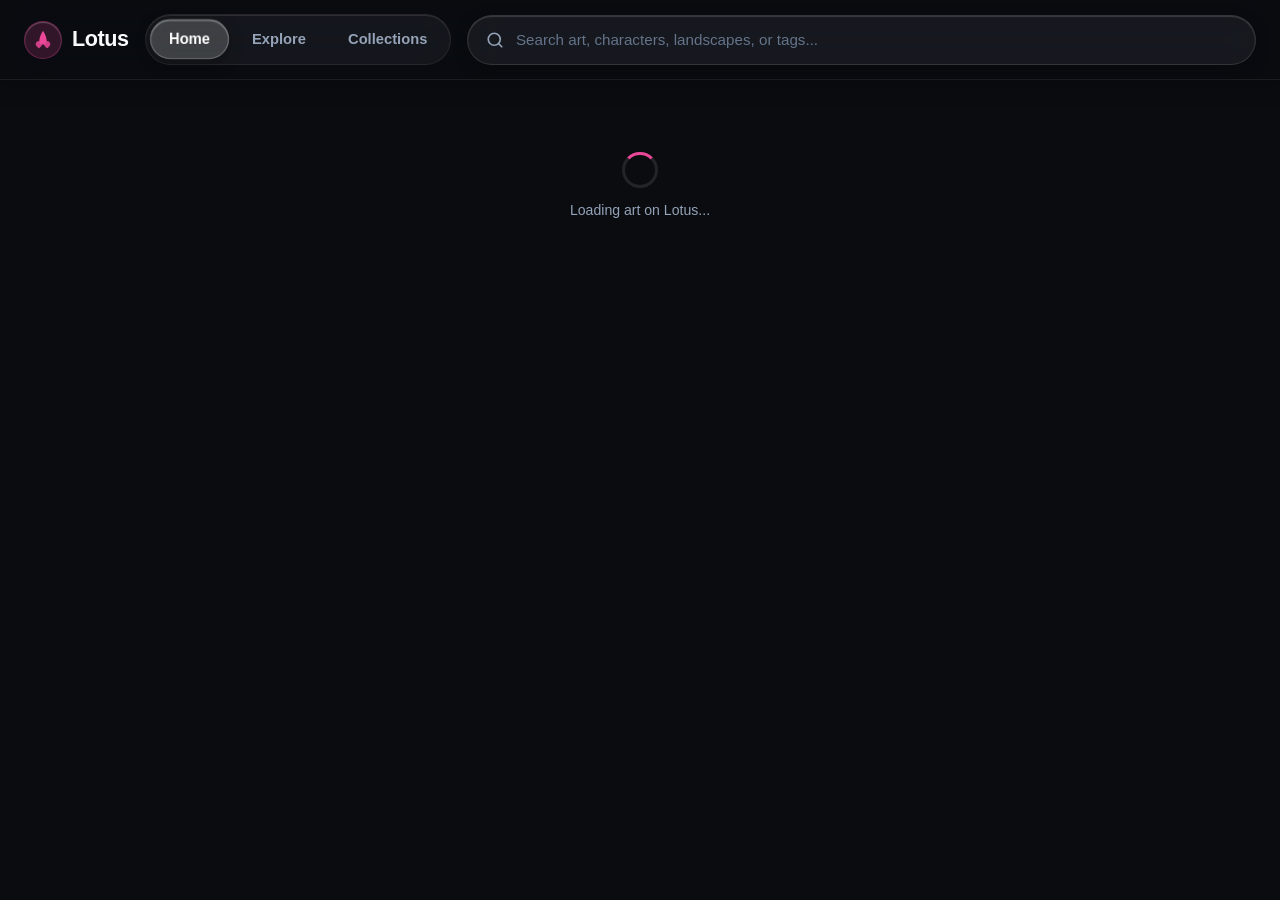
==== commit ec12eb9b: "add explore section and pin feed view templates" ====
--- a/index.html
+++ b/index.html
@@ -63,6 +63,76 @@
             <circle cx="11" cy="11" r="8"></circle>
             <line x1="21" y1="21" x2="16.65" y2="16.65"></line>
           </svg>
+        </span>
+        <input type="text" id="search-input" class="search-input" placeholder="Search art, characters, landscapes, or tags..." autocomplete="off">
+        <button type="button" id="search-clear" class="search-clear" aria-label="Clear search">
+          <svg width="14" height="14" viewBox="0 0 24 24" fill="none" stroke="currentColor" stroke-width="2.5" stroke-linecap="round" stroke-linejoin="round">
+            <line x1="18" y1="6" x2="6" y2="18"></line>
+            <line x1="6" y1="6" x2="18" y2="18"></line>
+          </svg>
+        </button>
+      </div>
+    </header>
+
+    <section class="categories-bar" id="categories-bar"></section>
+
+    <main class="main-content">
+      <div class="explore-topic-header d-none" id="explore-header">
+        <button type="button" id="explore-back-btn" class="explore-back-btn" aria-label="Back">
+          <svg width="20" height="20" viewBox="0 0 24 24" fill="none" stroke="currentColor" stroke-width="2.5" stroke-linecap="round" stroke-linejoin="round">
+            <line x1="19" y1="12" x2="5" y2="12"></line>
+            <polyline points="12 19 5 12 12 5"></polyline>
+          </svg>
+        </button>
+        <h2 id="explore-topic-title" class="explore-topic-title"></h2>
+      </div>
+
+      <div class="pins-masonry" id="pins-grid"></div>
+
+      <div class="loading-indicator" id="loading-indicator">
+        <div class="spinner"></div>
+        <span class="loading-text">Loading art on Lotus...</span>
+      </div>
+
+      <div class="end-indicator d-none" id="end-indicator">
+        <span>You've reached the end of the feed</span>
+      </div>
+
+      <div class="empty-state" id="empty-state">
+        <svg class="empty-icon" viewBox="0 0 24 24" fill="none" stroke="currentColor" stroke-width="1.5">
+          <rect x="3" y="3" width="18" height="18" rx="2" ry="2"></rect>
+          <circle cx="8.5" cy="8.5" r="1.5"></circle>
+          <polyline points="21 15 16 10 5 21"></polyline>
+        </svg>
+        <h2 class="empty-title">No results found</h2>
+        <p class="empty-desc">Try searching with different terms or selecting one of the suggested tags.</p>
+      </div>
+
+      <div id="scroll-sentinel" class="scroll-sentinel"></div>
+    </main>
+  </div>
+
+  <div class="modal-backdrop" id="pin-modal" role="dialog" aria-modal="true">
+    <button class="modal-close-btn" id="modal-close-btn" type="button" aria-label="Close">
+      <svg width="20" height="20" viewBox="0 0 24 24" fill="none" stroke="currentColor" stroke-width="2.5" stroke-linecap="round" stroke-linejoin="round">
+        <line x1="18" y1="6" x2="6" y2="18"></line>
+        <line x1="6" y1="6" x2="18" y2="18"></line>
+      </svg>
+    </button>
+
+    <div class="modal-content-wrap" id="modal-content-wrap">
+      <div class="modal-container">
+        <div class="modal-media-col">
+          <img class="modal-image" id="modal-img" src="" alt="" loading="eager" decoding="async" referrerpolicy="no-referrer">
+        </div>
+
+        <div class="modal-info-col">
+          <div class="modal-top-actions">
+            <div class="modal-icon-group">
+              <a class="modal-action-btn" id="modal-source-link" target="_blank" rel="noopener noreferrer" title="View original source">
+                <svg width="18" height="18" viewBox="0 0 24 24" fill="none" stroke="currentColor" stroke-width="2" stroke-linecap="round" stroke-linejoin="round">
+                  <path d="M18 13v6a2 2 0 0 1-2 2H5a2 2 0 0 1-2-2V8a2 2 0 0 1 2-2h6"></path>
+                  <polyline points="15 3 21 3 21 9"></polyline>
   </main>
 </body>
 </html>
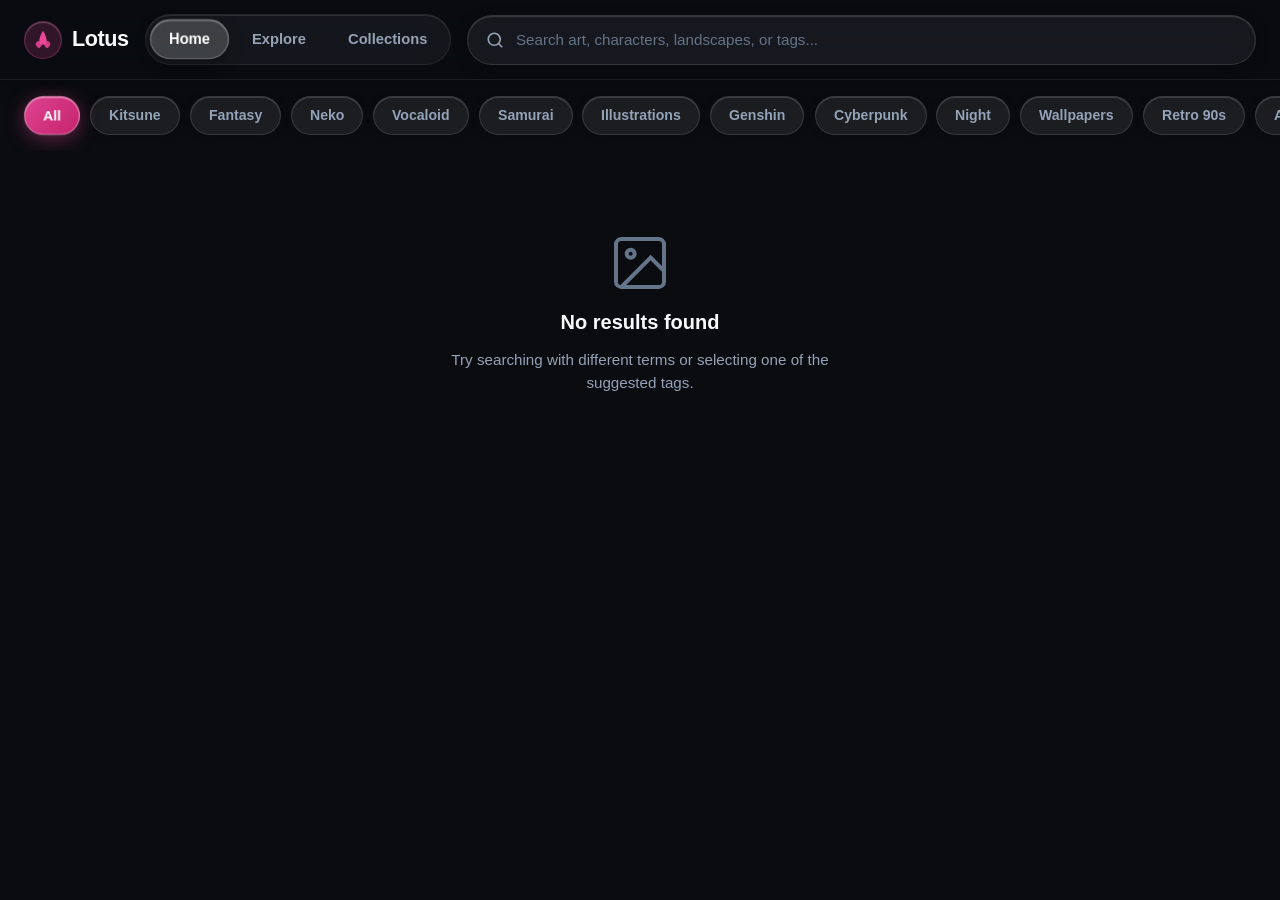
==== commit 3cdde87a: "add explore templates and body scroll reset" ====
--- a/index.html
+++ b/index.html
@@ -3,6 +3,7 @@
 <head>
   <meta charset="UTF-8">
   <meta name="viewport" content="width=device-width, initial-scale=1.0">
+  <meta name="referrer" content="no-referrer">
   <title>Lotus | Discover & Collect Visual Art</title>
   
   <link rel="stylesheet" href="./styles/variables.css">
@@ -88,6 +89,7 @@
       </div>
 
       <div class="pins-masonry" id="pins-grid"></div>
+      <div class="explore-wrapper d-none" id="explore-view"></div>
 
       <div class="loading-indicator" id="loading-indicator">
         <div class="spinner"></div>
@@ -123,6 +125,7 @@
     <div class="modal-content-wrap" id="modal-content-wrap">
       <div class="modal-container">
         <div class="modal-media-col">
+          <div class="spinner modal-img-spinner d-none" id="modal-img-spinner"></div>
           <img class="modal-image" id="modal-img" src="" alt="" loading="eager" decoding="async" referrerpolicy="no-referrer">
         </div>
 
@@ -133,6 +136,188 @@
                 <svg width="18" height="18" viewBox="0 0 24 24" fill="none" stroke="currentColor" stroke-width="2" stroke-linecap="round" stroke-linejoin="round">
                   <path d="M18 13v6a2 2 0 0 1-2 2H5a2 2 0 0 1-2-2V8a2 2 0 0 1 2-2h6"></path>
                   <polyline points="15 3 21 3 21 9"></polyline>
-  </main>
+                  <line x1="10" y1="14" x2="21" y2="3"></line>
+                </svg>
+              </a>
+              <button class="modal-action-btn" id="modal-download-btn" type="button" title="Open high-resolution image">
+                <svg width="18" height="18" viewBox="0 0 24 24" fill="none" stroke="currentColor" stroke-width="2" stroke-linecap="round" stroke-linejoin="round">
+                  <path d="M21 15v4a2 2 0 0 1-2 2H5a2 2 0 0 1-2-2v-4"></path>
+                  <polyline points="7 10 12 15 17 10"></polyline>
+                  <line x1="12" y1="15" x2="12" y2="3"></line>
+                </svg>
+              </button>
+              <button class="modal-action-btn" id="modal-share-btn" type="button" title="Share illustration">
+                <svg width="18" height="18" viewBox="0 0 24 24" fill="none" stroke="currentColor" stroke-width="2" stroke-linecap="round" stroke-linejoin="round">
+                  <circle cx="18" cy="5" r="3"></circle>
+                  <circle cx="6" cy="12" r="3"></circle>
+                  <circle cx="18" cy="19" r="3"></circle>
+                  <line x1="8.59" y1="13.51" x2="15.42" y2="17.49"></line>
+                  <line x1="15.41" y1="6.51" x2="8.59" y2="10.49"></line>
+                </svg>
+              </button>
+            </div>
+            <button class="modal-save-btn" id="modal-save-btn" type="button">Save</button>
+          </div>
+
+          <h1 class="modal-title" id="modal-title"></h1>
+
+          <div class="modal-author-row">
+            <div class="modal-author-avatar" id="modal-author-avatar">A</div>
+            <div>
+              <a class="modal-author-name" id="modal-author" target="_blank" rel="noopener noreferrer"></a>
+              <div class="text-muted modal-author-platform" id="modal-author-platform">Verified Artist</div>
+            </div>
+          </div>
+
+          <div class="modal-meta-grid">
+            <div class="modal-meta-item">
+              Dimensions
+              <strong id="modal-dimensions"></strong>
+            </div>
+            <div class="modal-meta-item">
+              Image ID
+              <strong id="modal-id"></strong>
+            </div>
+          </div>
+
+          <div class="modal-tags-container">
+            <span class="modal-tags-label">Tags</span>
+            <div class="modal-tags-list" id="modal-tags"></div>
+          </div>
+        </div>
+      </div>
+
+      <div class="modal-divider" aria-hidden="true"></div>
+
+      <button class="modal-scroll-cue" id="modal-scroll-cue" type="button" aria-label="More to explore">
+        <span>More to explore</span>
+        <svg width="16" height="16" viewBox="0 0 24 24" fill="none" stroke="currentColor" stroke-width="2.5" stroke-linecap="round" stroke-linejoin="round">
+          <polyline points="6 9 12 15 18 9"></polyline>
+        </svg>
+      </button>
+
+      <section class="modal-related-section" id="modal-related-container" aria-label="Suggestions">
+        <h2 class="modal-related-title" id="modal-related-title">Suggestions</h2>
+        <div class="modal-related-grid" id="modal-related-grid"></div>
+        <div class="modal-related-loader" id="modal-related-loader">
+          <div class="spinner"></div>
+        </div>
+        <div class="modal-related-sentinel" id="modal-related-sentinel"></div>
+      </section>
+    </div>
+  </div>
+
+  <div class="toast-notification d-none" id="toast-notification" role="status" aria-live="polite"></div>
+
+  <template id="modal-related-card-template">
+    <div class="modal-related-card">
+      <img class="modal-related-img" src="" alt="" loading="lazy" decoding="async" referrerpolicy="no-referrer">
+    </div>
+  </template>
+
+  <template id="pin-card-template">
+    <article class="pin-card">
+      <div class="pin-media-wrapper">
+        <img class="pin-image" src="" alt="" decoding="async" referrerpolicy="no-referrer">
+        <div class="pin-overlay">
+          <button class="pin-action-circle pin-share-btn" type="button" title="Share illustration">
+            <svg width="16" height="16" viewBox="0 0 24 24" fill="none" stroke="currentColor" stroke-width="2" stroke-linecap="round" stroke-linejoin="round">
+              <circle cx="18" cy="5" r="3"></circle>
+              <circle cx="6" cy="12" r="3"></circle>
+              <circle cx="18" cy="19" r="3"></circle>
+              <line x1="8.59" y1="13.51" x2="15.42" y2="17.49"></line>
+              <line x1="15.41" y1="6.51" x2="8.59" y2="10.49"></line>
+            </svg>
+          </button>
+        </div>
+      </div>
+      <div class="pin-meta">
+        <h3 class="pin-title"></h3>
+        <p class="pin-author"></p>
+      </div>
+    </article>
+  </template>
+
+  <template id="explore-recent-searches-template">
+    <section class="explore-recent-section">
+      <div class="explore-section-header">
+        <div class="explore-section-title">
+          <span class="recent-title-wrap">
+            <svg class="recent-title-icon" width="18" height="18" viewBox="0 0 24 24" fill="none" stroke="currentColor" stroke-width="2.2">
+              <circle cx="12" cy="12" r="10"></circle>
+              <polyline points="12 6 12 12 16 14"></polyline>
+            </svg>
+            <span>Búsquedas Recientes</span>
+          </span>
+          <button type="button" class="recent-clear-btn" title="Borrar historial">Borrar todo</button>
+        </div>
+      </div>
+      <div class="recent-chips-row"></div>
+    </section>
+  </template>
+
+  <template id="explore-ideas-template">
+    <section class="explore-ideas-section">
+      <div class="explore-section-header">
+        <p class="explore-section-subtitle">Inspirado en tus gustos</p>
+        <h2 class="explore-section-title">Ideas para ti</h2>
+      </div>
+      <div class="ideas-grid"></div>
+    </section>
+  </template>
+
+  <template id="explore-idea-card-template">
+    <article class="idea-card">
+      <div class="idea-media-wrap">
+        <img class="idea-img" src="" alt="" loading="eager" decoding="async" referrerpolicy="no-referrer">
+        <div class="idea-overlay">
+          <span class="idea-badge"></span>
+          <h3 class="idea-title"></h3>
+        </div>
+      </div>
+    </article>
+  </template>
+
+  <template id="explore-board-card-template">
+    <article class="board-card">
+      <div class="board-collage">
+        <img class="board-main-img" src="" alt="" loading="eager" decoding="async" referrerpolicy="no-referrer">
+        <div class="board-sub-imgs">
+          <img class="board-sub-img board-sub-1" src="" alt="" loading="eager" decoding="async" referrerpolicy="no-referrer">
+          <img class="board-sub-img board-sub-2" src="" alt="" loading="eager" decoding="async" referrerpolicy="no-referrer">
+        </div>
+      </div>
+      <div class="board-meta">
+        <h3 class="board-title"></h3>
+        <p class="board-author"><span class="author-name"></span><span class="author-badge">✓</span></p>
+        <p class="board-stats"></p>
+      </div>
+    </article>
+  </template>
+
+  <template id="explore-popular-section-template">
+    <section>
+      <div class="explore-section-header">
+        <div class="explore-section-title">
+          <span class="explore-popular-title"></span>
+          <button type="button" class="explore-search-shortcut">
+            <svg width="18" height="18" viewBox="0 0 24 24" fill="none" stroke="currentColor" stroke-width="2.5">
+              <circle cx="11" cy="11" r="8"></circle>
+              <line x1="21" y1="21" x2="16.65" y2="16.65"></line>
+            </svg>
+          </button>
+        </div>
+      </div>
+      <div class="popular-row"></div>
+    </section>
+  </template>
+
+  <template id="explore-popular-thumb-template">
+    <div class="popular-thumb-wrapper">
+      <img class="popular-thumb" src="" alt="" loading="eager" decoding="async" referrerpolicy="no-referrer">
+    </div>
+  </template>
+
+  <script type="module" src="./app/app.js"></script>
 </body>
-</html>
+</html>
